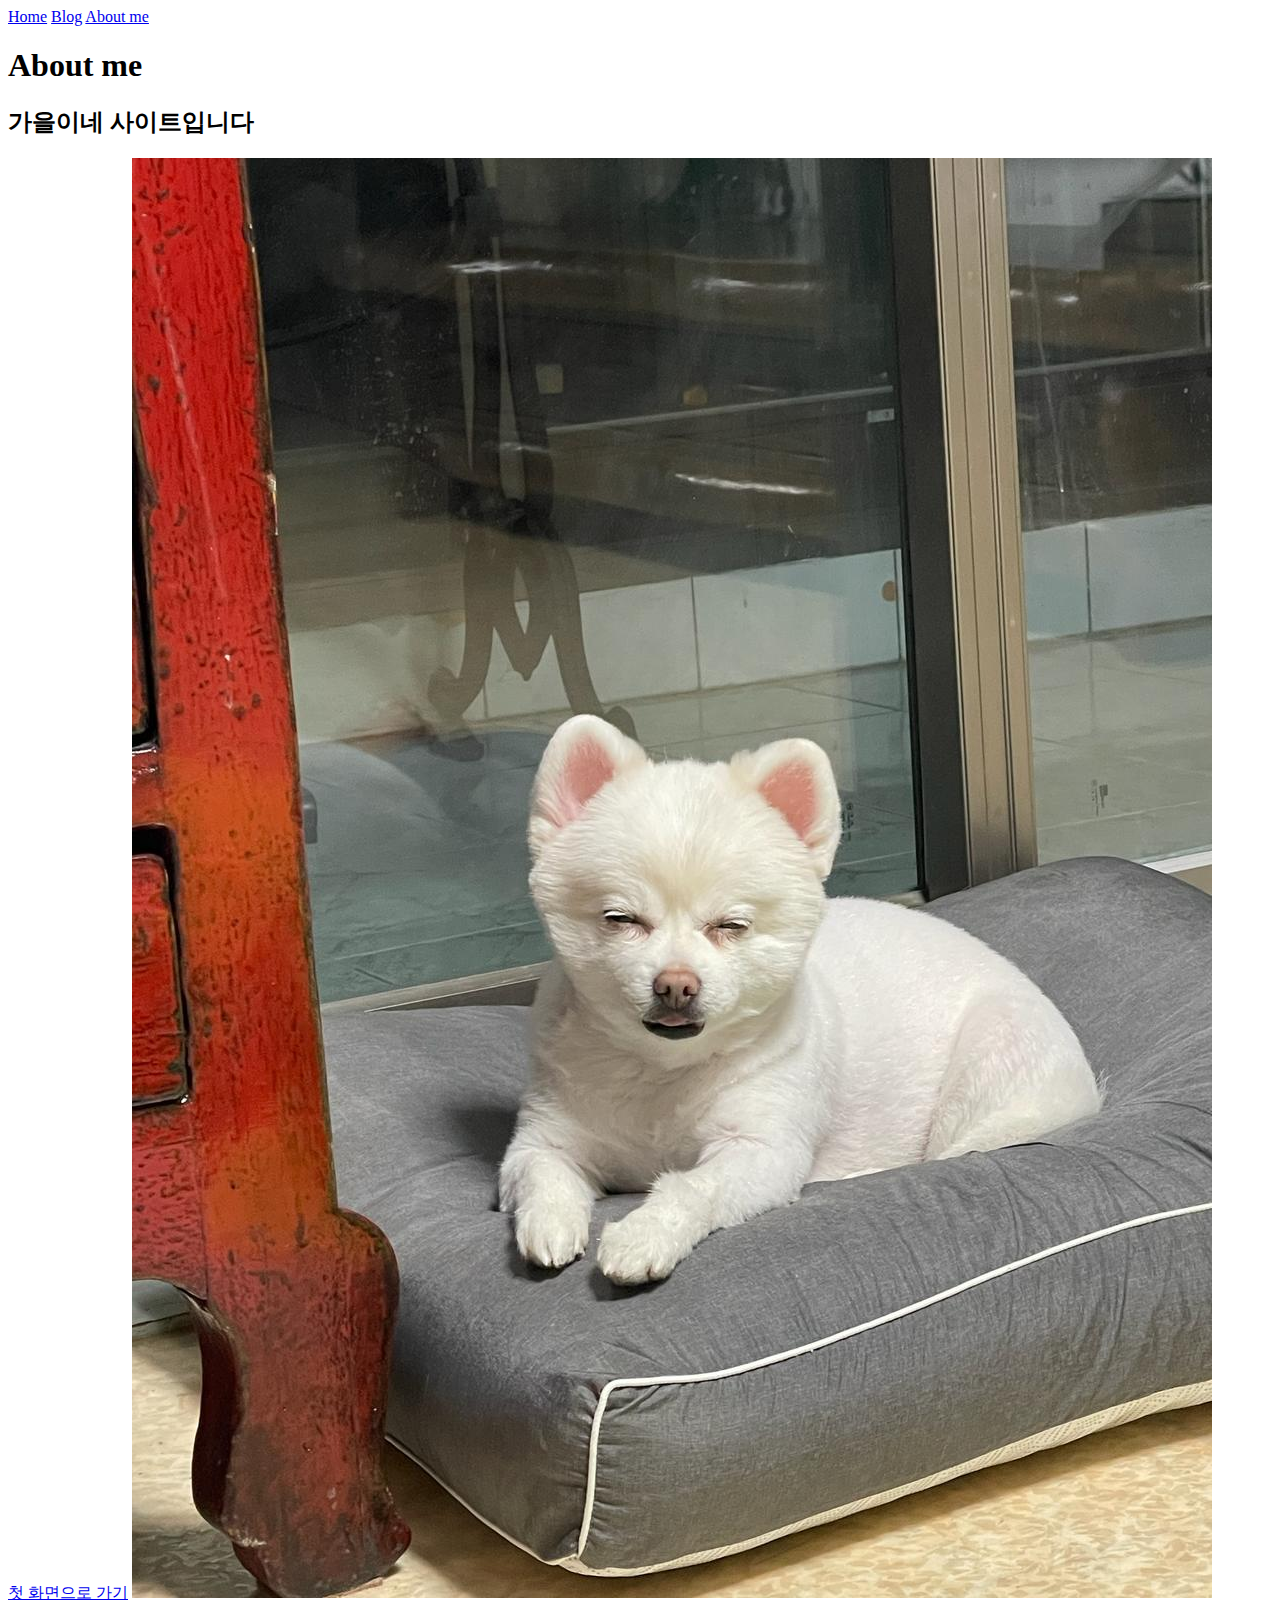
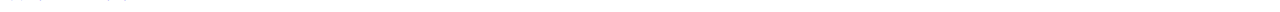
==== index.html @ e16dc0fd "HTML 기초" ====
<!DOCTYPE html>
<html>
    <head>
        <title>가을이네 웹사이트</title>
    </head>
    <body>
        <nav>
            <a href="./index.html">Home</a>
            <a href="./blog_list.html">Blog</a>
            <a href="./about_me.html">About me</a>
        </nav>    

        <h1>About me</h1>
        <h2>가을이네 사이트입니다</h2>
        <a href="./index.html">첫 화면으로 가기</a>
        <img src="./images/qnzjn.jpg"
    </body>
</html>
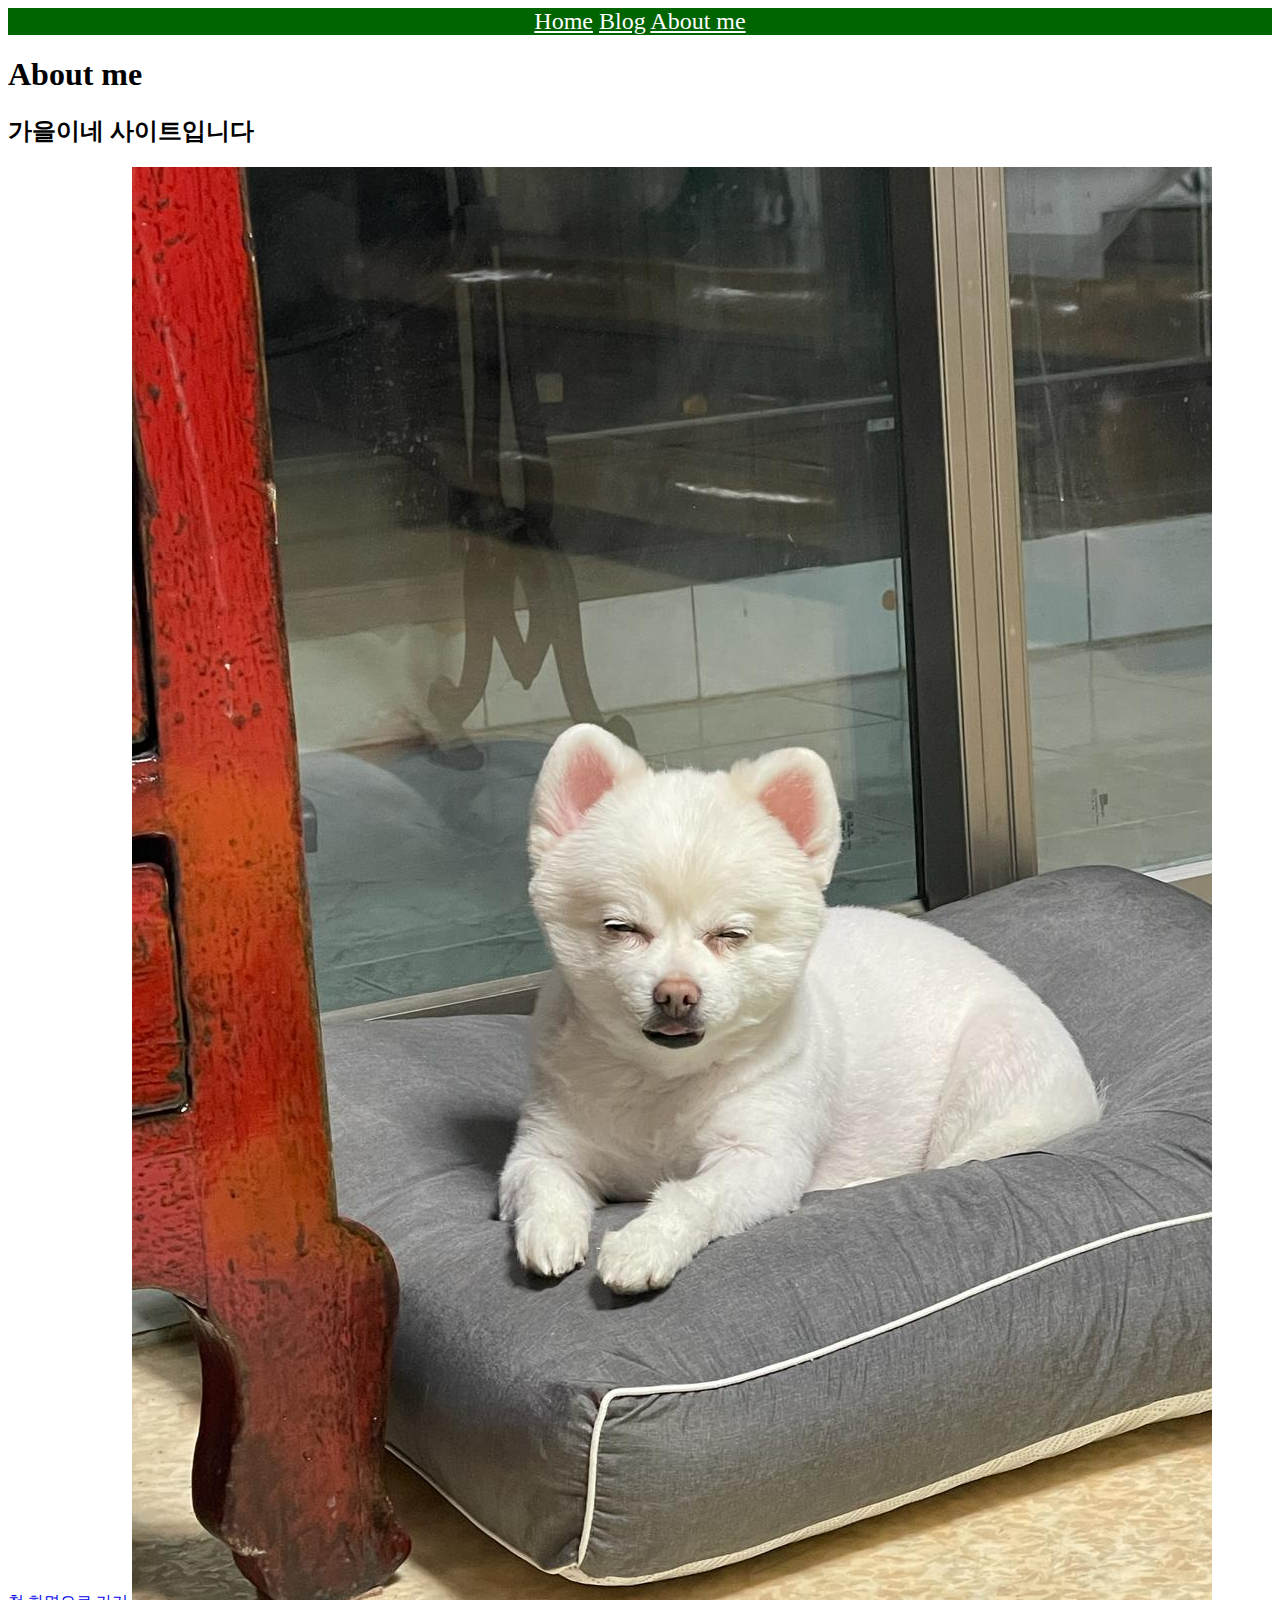
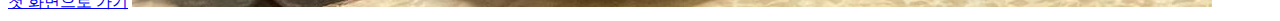
==== commit 3ec0948c: "CSS 파일 적용" ====
--- a/index.html
+++ b/index.html
@@ -2,6 +2,7 @@
 <html>
     <head>
         <title>가을이네 웹사이트</title>
+        <link href="./practice.css" rel="stylesheet" type="text/css">
     </head>
     <body>
         <nav>
@@ -13,6 +14,6 @@
         <h1>About me</h1>
         <h2>가을이네 사이트입니다</h2>
         <a href="./index.html">첫 화면으로 가기</a>
-        <img src="./images/qnzjn.jpg"
+        <img src="./images/qnzjn.jpg">
     </body>
 </html>--- a/practice.css
+++ b/practice.css
@@ -0,0 +1,4 @@
+nav {background-color: darkgreen; font-size: 150%; text-align: center;}
+nav a {color: white}
+       
+    